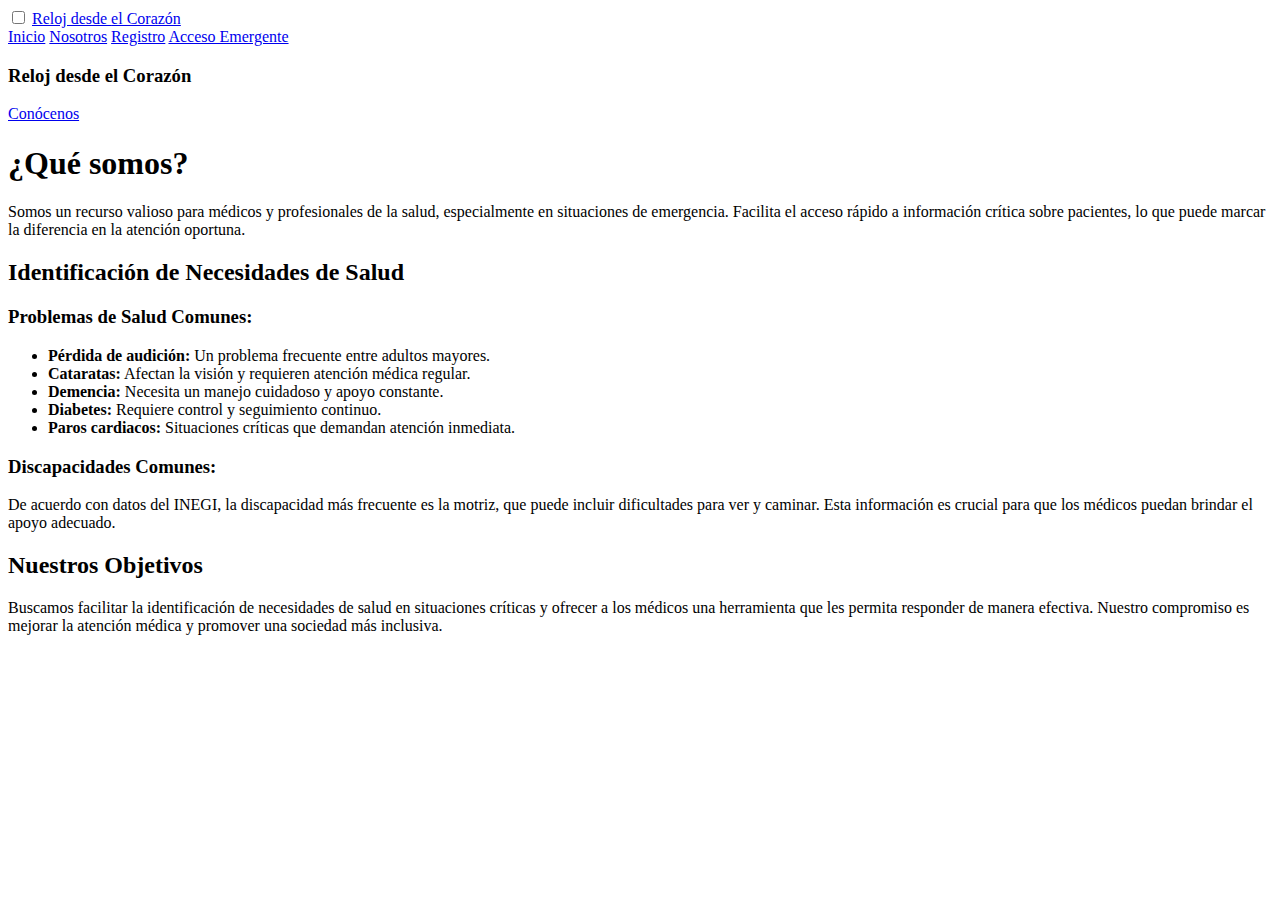
==== index.html @ 27698204 "Create index.html" ====
<!DOCTYPE html>
<html lang="es">
<head>
    <meta charset="UTF-8">
    <meta name="viewport" content="width=device-width, initial-scale=1.0">
    <title>Reloj desde el Corazón</title>
    <link rel="stylesheet" href="estilo.css">
</head>
<body>
    <header>
        <input type="checkbox" id="alt">
        <label for="alt" class="fas fa-bars"></label>

        <a href="#" class="logo">Reloj desde <span>el Corazón</span></a>

        <nav class="navbar">
            <a href="#inicio">Inicio</a>
            <a href="#menu">Nosotros</a>
            <a href="registro.html">Registro</a>
            <a href="doctor.html">Acceso Emergente</a>
        </nav>
    </header>

    <!-- Sección inicio -->
    <section class="inicio" id="inicio">
        <div class="content">
            <h3>Reloj desde <span>el Corazón</span></h3>
            <a href="#menu" class="btn">Conócenos</a>
        </div>
    </section>

    <!-- Sección del menú -->
    <section id="menu" class="menu">
        <h1>¿Qué <span>somos?</span></h1>
        <p>Somos un recurso valioso para médicos y profesionales de la salud, especialmente en situaciones de emergencia. Facilita el acceso rápido a información crítica sobre pacientes, lo que puede marcar la diferencia en la atención oportuna.</p>
        
        <h2>Identificación de Necesidades de Salud</h2>
        <h3>Problemas de Salud Comunes:</h3>
        <ul>
            <li><strong>Pérdida de audición:</strong> Un problema frecuente entre adultos mayores.</li>
            <li><strong>Cataratas:</strong> Afectan la visión y requieren atención médica regular.</li>
            <li><strong>Demencia:</strong> Necesita un manejo cuidadoso y apoyo constante.</li>
            <li><strong>Diabetes:</strong> Requiere control y seguimiento continuo.</li>
            <li><strong>Paros cardiacos:</strong> Situaciones críticas que demandan atención inmediata.</li>
        </ul>
    
        <h3>Discapacidades Comunes:</h3>
        <p>De acuerdo con datos del INEGI, la discapacidad más frecuente es la motriz, que puede incluir dificultades para ver y caminar. Esta información es crucial para que los médicos puedan brindar el apoyo adecuado.</p>
    
        <h2>Nuestros Objetivos</h2>
        <p>Buscamos facilitar la identificación de necesidades de salud en situaciones críticas y ofrecer a los médicos una herramienta que les permita responder de manera efectiva. Nuestro compromiso es mejorar la atención médica y promover una sociedad más inclusiva.</p>
    </section>
    
    

    <script src="carrito.js"></script>
</body>
</html>
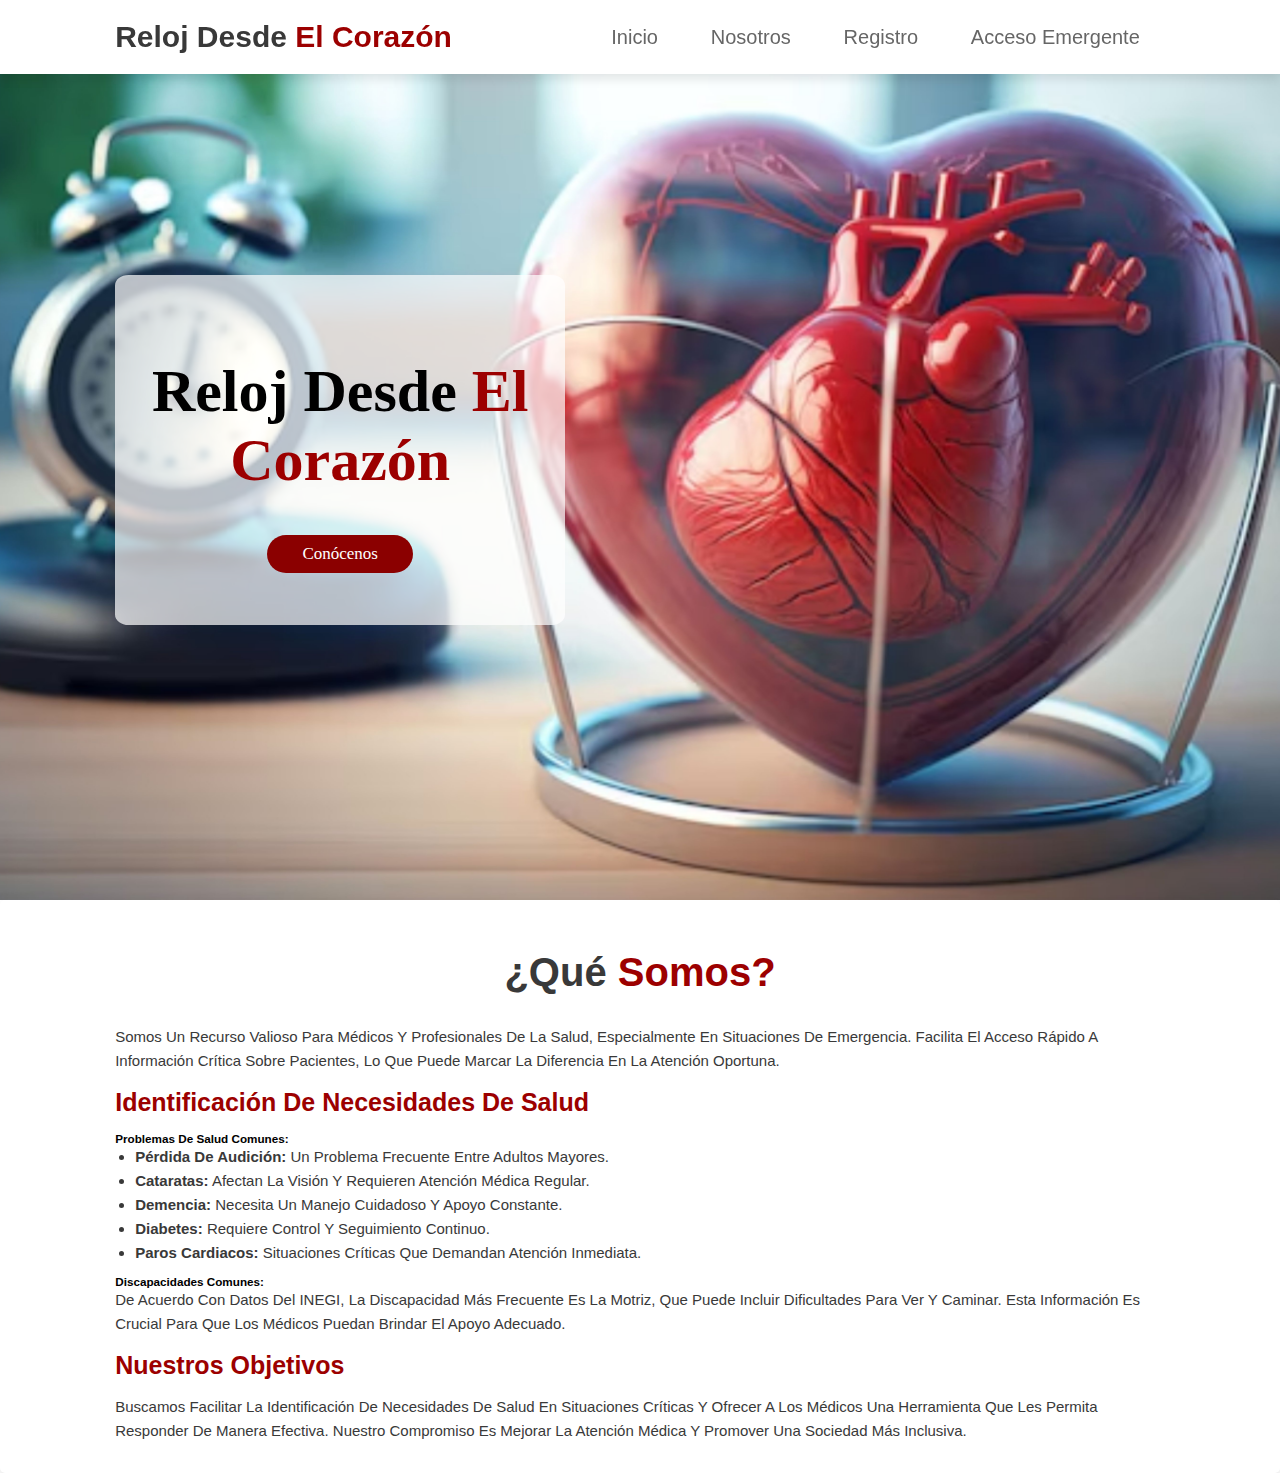
==== commit 54ac0a93: "Add files via upload" ====
--- a/index.html
+++ b/index.html
@@ -1,58 +1,58 @@
-<!DOCTYPE html>
-<html lang="es">
-<head>
-    <meta charset="UTF-8">
-    <meta name="viewport" content="width=device-width, initial-scale=1.0">
-    <title>Reloj desde el Corazón</title>
-    <link rel="stylesheet" href="estilo.css">
-</head>
-<body>
-    <header>
-        <input type="checkbox" id="alt">
-        <label for="alt" class="fas fa-bars"></label>
-
-        <a href="#" class="logo">Reloj desde <span>el Corazón</span></a>
-
-        <nav class="navbar">
-            <a href="#inicio">Inicio</a>
-            <a href="#menu">Nosotros</a>
-            <a href="registro.html">Registro</a>
-            <a href="doctor.html">Acceso Emergente</a>
-        </nav>
-    </header>
-
-    <!-- Sección inicio -->
-    <section class="inicio" id="inicio">
-        <div class="content">
-            <h3>Reloj desde <span>el Corazón</span></h3>
-            <a href="#menu" class="btn">Conócenos</a>
-        </div>
-    </section>
-
-    <!-- Sección del menú -->
-    <section id="menu" class="menu">
-        <h1>¿Qué <span>somos?</span></h1>
-        <p>Somos un recurso valioso para médicos y profesionales de la salud, especialmente en situaciones de emergencia. Facilita el acceso rápido a información crítica sobre pacientes, lo que puede marcar la diferencia en la atención oportuna.</p>
-        
-        <h2>Identificación de Necesidades de Salud</h2>
-        <h3>Problemas de Salud Comunes:</h3>
-        <ul>
-            <li><strong>Pérdida de audición:</strong> Un problema frecuente entre adultos mayores.</li>
-            <li><strong>Cataratas:</strong> Afectan la visión y requieren atención médica regular.</li>
-            <li><strong>Demencia:</strong> Necesita un manejo cuidadoso y apoyo constante.</li>
-            <li><strong>Diabetes:</strong> Requiere control y seguimiento continuo.</li>
-            <li><strong>Paros cardiacos:</strong> Situaciones críticas que demandan atención inmediata.</li>
-        </ul>
-    
-        <h3>Discapacidades Comunes:</h3>
-        <p>De acuerdo con datos del INEGI, la discapacidad más frecuente es la motriz, que puede incluir dificultades para ver y caminar. Esta información es crucial para que los médicos puedan brindar el apoyo adecuado.</p>
-    
-        <h2>Nuestros Objetivos</h2>
-        <p>Buscamos facilitar la identificación de necesidades de salud en situaciones críticas y ofrecer a los médicos una herramienta que les permita responder de manera efectiva. Nuestro compromiso es mejorar la atención médica y promover una sociedad más inclusiva.</p>
-    </section>
-    
-    
-
-    <script src="carrito.js"></script>
-</body>
-</html>
+<!DOCTYPE html>
+<html lang="es">
+<head>
+    <meta charset="UTF-8">
+    <meta name="viewport" content="width=device-width, initial-scale=1.0">
+    <title>Reloj desde el Corazón</title>
+    <link rel="stylesheet" href="estilo.css">
+</head>
+<body>
+    <header>
+        <input type="checkbox" id="alt">
+        <label for="alt" class="fas fa-bars"></label>
+
+        <a href="#" class="logo">Reloj desde <span>el Corazón</span></a>
+
+        <nav class="navbar">
+            <a href="#inicio">Inicio</a>
+            <a href="#menu">Nosotros</a>
+            <a href="registro.html">Registro</a>
+            <a href="doctor.html">Acceso Emergente</a>
+        </nav>
+    </header>
+
+    <!-- Sección inicio -->
+    <section class="inicio" id="inicio">
+        <div class="content">
+            <h3>Reloj desde <span>el Corazón</span></h3>
+            <a href="#menu" class="btn">Conócenos</a>
+        </div>
+    </section>
+
+    <!-- Sección del menú -->
+    <section id="menu" class="menu">
+        <h1>¿Qué <span>somos?</span></h1>
+        <p>Somos un recurso valioso para médicos y profesionales de la salud, especialmente en situaciones de emergencia. Facilita el acceso rápido a información crítica sobre pacientes, lo que puede marcar la diferencia en la atención oportuna.</p>
+        
+        <h2>Identificación de Necesidades de Salud</h2>
+        <h3>Problemas de Salud Comunes:</h3>
+        <ul>
+            <li><strong>Pérdida de audición:</strong> Un problema frecuente entre adultos mayores.</li>
+            <li><strong>Cataratas:</strong> Afectan la visión y requieren atención médica regular.</li>
+            <li><strong>Demencia:</strong> Necesita un manejo cuidadoso y apoyo constante.</li>
+            <li><strong>Diabetes:</strong> Requiere control y seguimiento continuo.</li>
+            <li><strong>Paros cardiacos:</strong> Situaciones críticas que demandan atención inmediata.</li>
+        </ul>
+    
+        <h3>Discapacidades Comunes:</h3>
+        <p>De acuerdo con datos del INEGI, la discapacidad más frecuente es la motriz, que puede incluir dificultades para ver y caminar. Esta información es crucial para que los médicos puedan brindar el apoyo adecuado.</p>
+    
+        <h2>Nuestros Objetivos</h2>
+        <p>Buscamos facilitar la identificación de necesidades de salud en situaciones críticas y ofrecer a los médicos una herramienta que les permita responder de manera efectiva. Nuestro compromiso es mejorar la atención médica y promover una sociedad más inclusiva.</p>
+    </section>
+    
+    
+
+    <script src="carrito.js"></script>
+</body>
+</html>
--- a/estilo.css
+++ b/estilo.css
@@ -0,0 +1,452 @@
+:root{
+    --red: #9c0000;
+}
+
+*{
+    margin: 0;
+    padding: 0;
+    box-sizing: border-box;
+    font-family: Verdana, Geneva, Tahoma, sans-serif;
+    outline: none;
+    border: none;
+    text-decoration: none;
+    text-transform: capitalize;
+    transition: .2s linear;
+}
+
+/* Para que se ajuste a la pantalla: */
+html{
+    font-size: 62.5%;
+    scroll-behavior: smooth;
+    scroll-padding-top: 6rem;
+    overflow-x: hidden;
+}
+
+section{
+    padding: 2rem 9%;
+}
+
+
+.inicio .content h3{
+    font-family: 'Gentium Plus';
+    text-align: center;
+    font-size: 6rem;
+    color: #000000;
+    padding: 1rem;
+    margin: 2rem 0;
+    background: rgba(255. 51, 153, .05);
+}
+
+.inicio .content h3 span{
+    font-family: 'Gentium Plus';
+    color: #9c0000;
+}
+
+
+.titulo{
+    text-align: center;
+    font-size: 4rem;
+    color: #000000;
+    padding: 1rem;
+    margin: 2rem 0;
+    background: rgba(255. 51, 153, .05);
+}
+
+.titulo span{
+    color: #9c0000;
+}
+
+.btn{
+    display: inline-block;
+    margin-top: 1rem;
+    border-radius: 5rem;
+    background: darkred;
+    color: white;
+    padding: .9rem 3.5rem;
+    cursor: pointer;
+    font-size: 1.7rem;
+    font-family: 'Gentium Plus';
+}
+
+.btn:hover{
+    color: black;
+}
+
+
+header{
+    position: fixed;
+    top: 0; 
+    left: 0;
+    right: 0;
+    background: #fff;
+    padding: 2rem 9%;
+    display: flex;
+    align-items: center;
+    justify-content: space-between;
+    z-index: 1000;
+    box-shadow: 0 .5rem 1rem rgba(0,0,0,.1);
+}
+
+header .navbar a {
+    margin: 0 1.5rem; 
+    padding: 1rem; 
+}
+
+header .icons a {
+    margin: 0 1.5rem; 
+}
+
+header .logo {
+    font-size: 3rem;
+    color: #393939;
+    font-weight: bolder;
+}
+
+header .logo span {
+    color: var(--red);
+}
+
+header .navbar a{
+    font-size: 2rem;
+    padding: 0 .1.5rem;
+    color: #666;
+}
+
+header .navbar a:hover{
+    color:var(--red);
+}
+
+header .icons a{
+    font-size: 2.5rem;
+    color: #393939;
+    margin-left: 1.5rem;
+}
+
+header .icons a:hover{
+    color:var(--red);
+}
+
+header #alt{
+    display: none;
+}
+
+header .fa-bars{
+    font-size: 3rem;
+    color: #393939;
+    border-radius: .5rem;
+    padding: .5rem 1.5rem;
+    cursor: pointer;
+    border: .1rem solid rgba(0,0,0,.3);
+    display: none;
+}
+
+
+.inicio {
+    display: flex;
+    align-items: center;
+    min-height: 100vh;
+    background: url(img/fondo.jpg) no-repeat;
+    background-size: cover;
+    background-position: center;
+}
+
+.inicio .content{
+    display: flex;
+    flex-direction: column;
+    align-items: center; 
+    justify-content: center;
+    max-width: 45rem;
+    width: 450px; 
+    height: 350px;
+    padding: 20px;
+    background-color: rgba(255, 255, 255, 0.7);
+    border-radius: 3%;
+}
+
+
+
+.inicio .content p{
+    font-family:  Verdana, Geneva, Tahoma, sans-serif;
+    justify-content: center;
+    margin: 100 px ;
+    font-size: 1.5rem;
+    color: #393939;
+    padding: 1rem 0;
+    line-height: 1.5;
+}
+
+
+.menu {
+    padding: 2rem 9%;
+    background: white;
+    border-radius: 5px;
+    box-shadow: 0 .5rem 1rem rgba(0, 0, 0, 0.1);
+}
+
+.menu h1 {
+    text-align: center;
+    font-size: 3.5rem;
+    color: #393939;
+    margin: 2rem 0;
+}
+
+.menu h2 {
+    font-size: 2.5rem;
+    color: var(--red);
+    margin: 1.5rem 0;
+}
+
+.menu p, .menu ul {
+    font-size: 1.5rem;
+    color: #393939;
+    line-height: 1.6;
+    margin-bottom: 1rem;
+}
+
+.menu ul {
+    list-style-type: disc;
+    margin-left: 20px; /* Ajusta la indentación de la lista */
+}
+
+
+.menu h1{
+    text-align: center;
+    font-size: 4rem;
+    color: #393939;
+    padding: 1rem;
+    margin: 2rem 0;
+    background: rgba(255. 51, 153, .05);
+}
+
+.menu h1 span{
+    color: var(--red);
+}
+
+.menu .caja-contenedor{
+    display: flex;
+    flex-wrap: wrap;
+    gap: 1.5rem;
+}
+
+.menu .caja-contenedor .caja{
+    flex: 1 1 30rem;
+    box-shadow: 0 .5rem 1.5rem rgba(0,0,0,.1);
+    border-radius: .5rem;
+    border: .1rem solid rgba(0,0,0,.1);
+    position: relative;
+}
+
+
+.menu .caja-contenedor .caja .img{
+    position: relative;
+    text-align: center;
+    padding-top: 2rem;
+    overflow: hidden;
+}
+
+.menu .caja-contenedor .caja .img img{
+    height: 25rem;
+}
+
+.menu .caja-contenedor .caja:hover .img img{
+    transform: scale(1.1);
+}
+
+.menu .caja-contenedor .caja .img .iconos{
+    position: absolute;
+    bottom: -7rem; 
+    left: 0;
+    right: 0;
+    display: flex;
+}
+
+.menu .caja-contenedor .caja:hover .img .iconos{
+    bottom: 0;
+}
+
+.menu .caja-contenedor .caja:hover .img .iconos a{
+    height: 5rem;
+    line-height: 5rem;
+    font-size: 2rem;
+    width: 100%;
+    background: var(--red);
+    color: #fff;
+}
+
+.menu .caja-contenedor .caja:hover .img .iconos a:hover{
+    background-color: #666;
+}
+
+.menu .caja-contenedor .caja .content{
+    padding: 2rem;
+    text-align: center;
+}
+
+.menu .caja-contenedor .caja .content h3{
+    font-size: 2.5rem;
+    color: #393939;
+}
+
+.menu .caja-contenedor .caja .content .precio{
+    font-size: 2.5rem;
+    color: var(--red);
+    font-weight: bolder;
+    padding-top: 1rem;
+}
+
+
+/* Estilos para el modal del carrito */
+.modal {
+    display: none;
+    position: fixed;
+    z-index: 1000;
+    left: 0;
+    top: 0;
+    width: 100%;
+    height: 100%;
+    overflow: auto;
+    background-color: rgba(0, 0, 0, 0.4);
+}
+
+.modal__container {
+    background-color: #fefefe;
+    margin: 10% auto;
+    padding: 20px;
+    border-radius: 10px;
+    width: 80%;
+    max-width: 600px;
+    box-shadow: 0 4px 8px rgba(0, 0, 0, 0.1);
+}
+
+.modal__close {
+    color: #aaa;
+    float: right;
+    font-size: 28px;
+    font-weight: bold;
+    cursor: pointer;
+}
+
+.modal__close:hover,
+.modal__close:focus {
+    color: black;
+    text-decoration: none;
+    cursor: pointer;
+}
+
+.modal__info {
+    padding: 20px;
+}
+
+.modal__header h2 {
+    margin-bottom: 10px;
+}
+
+.modal__list {
+    list-style: none;
+    padding: 0;
+    margin-bottom: 20px;
+}
+
+.modal__footer {
+    border-top: 1px solid #ddd;
+    padding-top: 20px;
+    margin-top: 20px;
+    display: flex;
+    justify-content: space-between;
+}
+
+.modal__footer .modal__btns a {
+    padding: 10px 20px;
+    margin-left: 10px;
+    text-decoration: none;
+    color: #fff;
+    border-radius: 5px;
+}
+
+.modal__footer .modal__btns a.btn-border {
+    background-color: #ddd;
+    color: #000;
+}
+
+.modal__footer .modal__btns a.btn-primary {
+    background-color: #0077b6;
+}
+
+.modal__footer .modal__btns a:hover {
+    opacity: 0.8;
+}
+
+
+
+
+
+
+
+@media (max-width:991px){
+    html{
+        font-size: 55%;
+    }
+
+    header {
+        padding: 2rem;
+    }
+
+    section {
+        padding: 2rem;
+    }
+
+    .inicio{
+        background-position: left;
+    }
+}
+
+@media (max-width:768px){
+    header .fa-bars{
+        display: block;
+    }
+
+    header .navbar{
+        position: absolute;
+        top: 100%; left: 0; right: 0;
+        background: #eee;
+        border-top: .1rem solid rgba(0,0,0,.1);
+        clip-path: polygon(0 0, 100% 0, 100% 0, 0 0);
+    }
+
+    header #alt:checked ~ .navbar{
+        clip-path: polygon(0 0, 100% 0, 100% 100%, 0% 100% );
+    }
+
+
+    @media (max-width:768px){
+        header .navbar a{
+            margin: 1.5rem;
+            padding: 1.5rem; 
+            background: #fff;
+            border: .1rem solid rgba(0,0,0,.1);
+            display: block;
+        }
+
+        .inicio .content h3{
+            font-size: 5rem;
+        }
+
+        .inicio .content span{
+            font-size: 2.5rem;
+        }
+    }
+    
+    @media (max-width:450px){
+        html{
+            font-size: 50%;
+        }
+
+    }
+
+    .titulo{
+        font-size: 3rem;
+    }
+
+
+
+}